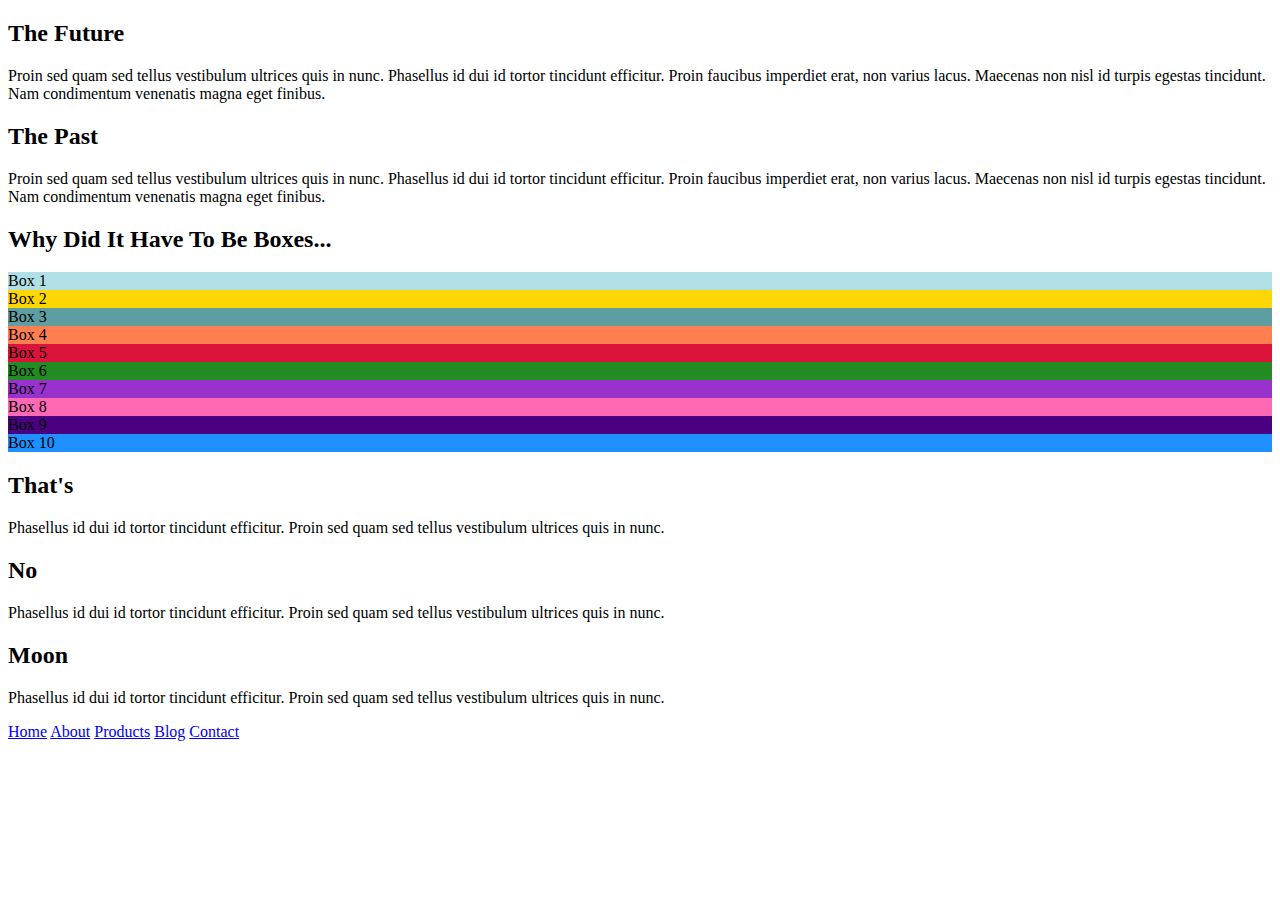
==== index.html @ d7f981e4 "changed box colors" ====
<!doctype html>

<html lang="en">
<head>
  <meta charset="utf-8">

  <title>Sprint Challenge - Home</title>

  <link href="https://fonts.googleapis.com/css?family=Roboto|Rubik" rel="stylesheet">
  <link rel="stylesheet" href="css/index.css">

</head>

<body>
    <div class="container">
   
        <section class="top-content">
            <div class="text-container">
                <h2>The Future</h2>
                <p>Proin sed quam sed tellus vestibulum ultrices quis in nunc. Phasellus id dui id tortor tincidunt efficitur. Proin faucibus imperdiet erat, non varius lacus. Maecenas non nisl id turpis egestas tincidunt. Nam condimentum venenatis magna eget finibus.</p>
            </div>
            <div class="text-container">
                <h2>The Past</h2>
                <p>Proin sed quam sed tellus vestibulum ultrices quis in nunc. Phasellus id dui id tortor tincidunt efficitur. Proin faucibus imperdiet erat, non varius lacus. Maecenas non nisl id turpis egestas tincidunt. Nam condimentum venenatis magna eget finibus.</p>
            </div>
        </section>
        
        <section class="middle-content">
        
            <h2>Why Did It Have To Be Boxes...</h2>
            
            <div class="boxes">
                <div class="box" style="background-color:powderblue;">Box 1</div>
                <div class="box" style="background-color:gold;">Box 2</div>
                <div class="box" style="background-color:cadetblue;">Box 3</div>
                <div class="box" style="background-color:coral;">Box 4</div>
                <div class="box" style="background-color:crimson;">Box 5</div>
                <div class="box" style="background-color:forestgreen;">Box 6</div>
                <div class="box" style="background-color:darkorchid;">Box 7</div>
                <div class="box" style="background-color:hotpink;">Box 8</div>
                <div class="box" style="background-color:indigo;">Box 9</div>
                <div class="box" style="background-color:dodgerblue;">Box 10</div>
            </div>
        
        </section>

        <section class="bottom-content">

            <div class="text-container">
                <h2>That's</h2>
                <p>Phasellus id dui id tortor tincidunt efficitur. Proin sed quam sed tellus vestibulum ultrices quis in nunc.</p>
            </div>
            <div class="text-container">
                <h2>No</h2>
                <p>Phasellus id dui id tortor tincidunt efficitur. Proin sed quam sed tellus vestibulum ultrices quis in nunc.</p>
            </div>
            <div class="text-container">
                <h2>Moon</h2>
                <p>Phasellus id dui id tortor tincidunt efficitur. Proin sed quam sed tellus vestibulum ultrices quis in nunc.</p>
            </div>

        </section>
        
        <footer>
            <nav>
                <a href="#">Home</a>
                <a href="#">About</a>
                <a href="#">Products</a>
                <a href="#">Blog</a>
                <a href="#">Contact</a>
            </nav>
        </footer>
    </div><!-- container -->        
</body>
</html>
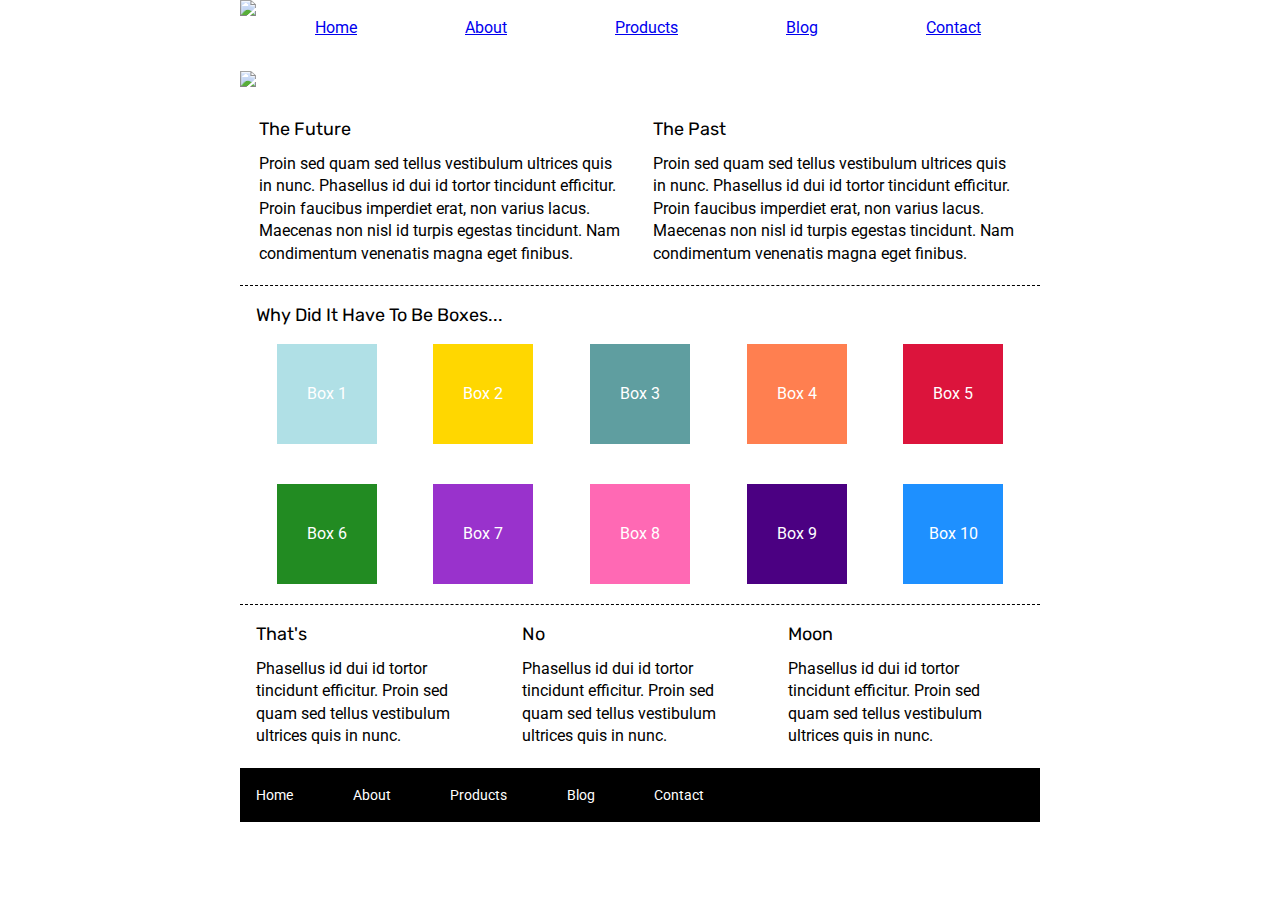
==== commit 5ed2ae07: "built header" ====
--- a/index.html
+++ b/index.html
@@ -13,7 +13,17 @@
 
 <body>
     <div class="container">
-   
+        <div class="top">
+            <img src="img/lambda-black.png">
+                <nav>
+                    <a class="nav-button" href="index.html">Home</a>
+                    <a class="nav-button" href="about.html">About</a>
+                    <a class="nav-button" href="about.html">Products</a>
+                    <a class="nav-button" href="about.html">Blog</a>
+                    <a class="nav-button" href="contact.html">Contact</a>
+                </nav>
+        </div>
+        <div class="banner"><img src="img/jumbo.jpg"></div>
         <section class="top-content">
             <div class="text-container">
                 <h2>The Future</h2>
--- a/css/index.css
+++ b/css/index.css
@@ -0,0 +1,163 @@
+/* http://meyerweb.com/eric/tools/css/reset/ 
+   v2.0 | 20110126
+   License: none (public domain)
+*/
+
+html, body, div, span, applet, object, iframe,
+h1, h2, h3, h4, h5, h6, p, blockquote, pre,
+a, abbr, acronym, address, big, cite, code,
+del, dfn, em, img, ins, kbd, q, s, samp,
+small, strike, strong, sub, sup, tt, var,
+b, u, i, center,
+dl, dt, dd, ol, ul, li,
+fieldset, form, label, legend,
+table, caption, tbody, tfoot, thead, tr, th, td,
+article, aside, canvas, details, embed, 
+figure, figcaption, footer, header, hgroup, 
+menu, nav, output, ruby, section, summary,
+time, mark, audio, video {
+	margin: 0;
+	padding: 0;
+	border: 0;
+	font-size: 100%;
+	font: inherit;
+	vertical-align: baseline;
+}
+/* HTML5 display-role reset for older browsers */
+article, aside, details, figcaption, figure, 
+footer, header, hgroup, menu, nav, section {
+	display: block;
+}
+body {
+	line-height: 1;
+}
+ol, ul {
+	list-style: none;
+}
+blockquote, q {
+	quotes: none;
+}
+blockquote:before, blockquote:after,
+q:before, q:after {
+	content: '';
+	content: none;
+}
+table {
+	border-collapse: collapse;
+	border-spacing: 0;
+}
+
+* {
+    box-sizing: border-box;
+}
+
+html, body {
+    height: 100%;
+    font-family: 'Roboto', sans-serif;
+}
+
+h1, h2, h3, h4, h5 {
+    font-size: 18px;
+    margin-bottom: 15px;
+    font-family: 'Rubik', sans-serif;
+}
+
+p {
+    line-height: 1.4;
+}
+
+.top {
+    padding: 20px 0 1;
+    display: flex;
+}
+
+.top nav {
+    width: 100%;
+    padding: 20px 5px 5px;
+    display: flex;
+    justify-content: space-around;
+    align-content: center;
+}
+
+.banner {
+margin: 30px 0;
+}
+
+.container {
+    width: 800px;
+    margin: 0 auto;
+}
+
+.top-content {
+    display: flex;
+    flex-wrap: wrap;
+    justify-content: space-evenly;
+    margin-bottom: 20px;
+    border-bottom: 1px dashed black;
+}
+
+.top-content .text-container {
+    width: 48%;
+    padding: 0 1%;
+    padding-bottom: 20px;  
+}
+
+.middle-content {
+    margin-bottom: 20px;
+    border-bottom: 1px dashed black;
+}
+
+.middle-content h2 {
+    padding: 0 2%;
+    margin-bottom: 0;
+}
+
+.middle-content .boxes {
+    display: flex;
+    flex-wrap: wrap;
+    justify-content: space-evenly;
+}
+
+.middle-content .boxes .box {
+    width: 12.5%;
+    height: 100px;
+    background: black;
+    margin: 20px 2.5%;
+    color: white;
+    display: flex;
+    align-items: center;
+    justify-content: center;
+}
+
+.bottom-content {
+    display: flex;
+    margin: 0 2% 20px;
+    justify-content: space-around;
+}
+
+.bottom-content .text-container {
+    padding-right: 4%;
+}
+
+.bottom-content .text-container:last-child {
+    padding-right: 0;
+}
+
+footer {
+    width: 100%;
+    background: black;
+}
+
+footer nav {
+    width: 60%;
+    display: flex;
+    justify-content: space-between;
+    align-items: center;
+    padding: 20px 2%;
+    font-size: 14px;
+}
+
+footer nav a {
+    color: white;
+    text-decoration: none;
+}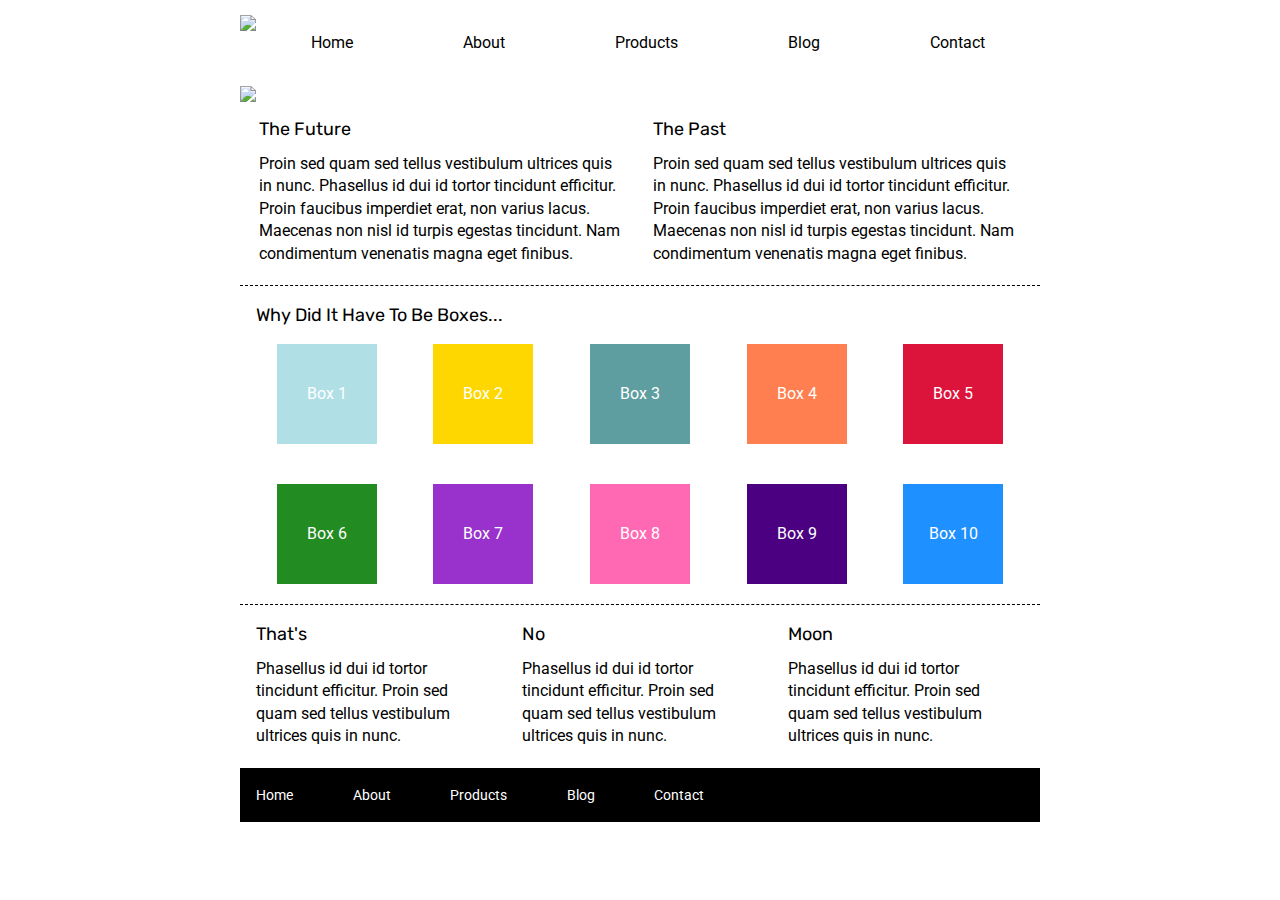
==== commit 0a45f4fa: "50% done with the about page" ====
--- a/index.html
+++ b/index.html
@@ -16,11 +16,11 @@
         <div class="top">
             <img src="img/lambda-black.png">
                 <nav>
-                    <a class="nav-button" href="index.html">Home</a>
-                    <a class="nav-button" href="about.html">About</a>
-                    <a class="nav-button" href="about.html">Products</a>
-                    <a class="nav-button" href="about.html">Blog</a>
-                    <a class="nav-button" href="contact.html">Contact</a>
+                    <a href="index.html">Home</a>
+                    <a href="about.html">About</a>
+                    <a href="index.html">Products</a>
+                    <a href="index.html">Blog</a>
+                    <a href="index.html">Contact</a>
                 </nav>
         </div>
         <div class="banner"><img src="img/jumbo.jpg"></div>
@@ -73,11 +73,11 @@
         
         <footer>
             <nav>
-                <a href="#">Home</a>
-                <a href="#">About</a>
-                <a href="#">Products</a>
-                <a href="#">Blog</a>
-                <a href="#">Contact</a>
+                <a href="index.html">Home</a>
+                <a href="about.html">About</a>
+                <a href="index.html">Products</a>
+                <a href="index.html">Blog</a>
+                <a href="index.html">Contact</a>
             </nav>
         </footer>
     </div><!-- container -->        
--- a/css/index.css
+++ b/css/index.css
@@ -67,20 +67,25 @@
 }
 
 .top {
-    padding: 20px 0 1;
+    margin: 0 0 35px;
+    padding: 15px 0 0;
     display: flex;
 }
 
 .top nav {
     width: 100%;
-    padding: 20px 5px 5px;
+    padding: 20px 0px 0px;
     display: flex;
     justify-content: space-around;
-    align-content: center;
+}
+
+.top nav a {
+    color: black;
+    text-decoration: none;
 }
 
 .banner {
-margin: 30px 0;
+margin: 20px 0 15px;
 }
 
 .container {
@@ -160,4 +165,15 @@
 footer nav a {
     color: white;
     text-decoration: none;
+}
+
+.about-top-content {
+    display: flex;
+    margin: 0 2% 20px;
+    justify-content: space-around;
+    border-bottom: 1px dashed black;
+}
+
+.about-top-content .text-container {
+    margin: 0 0 20px;
 }